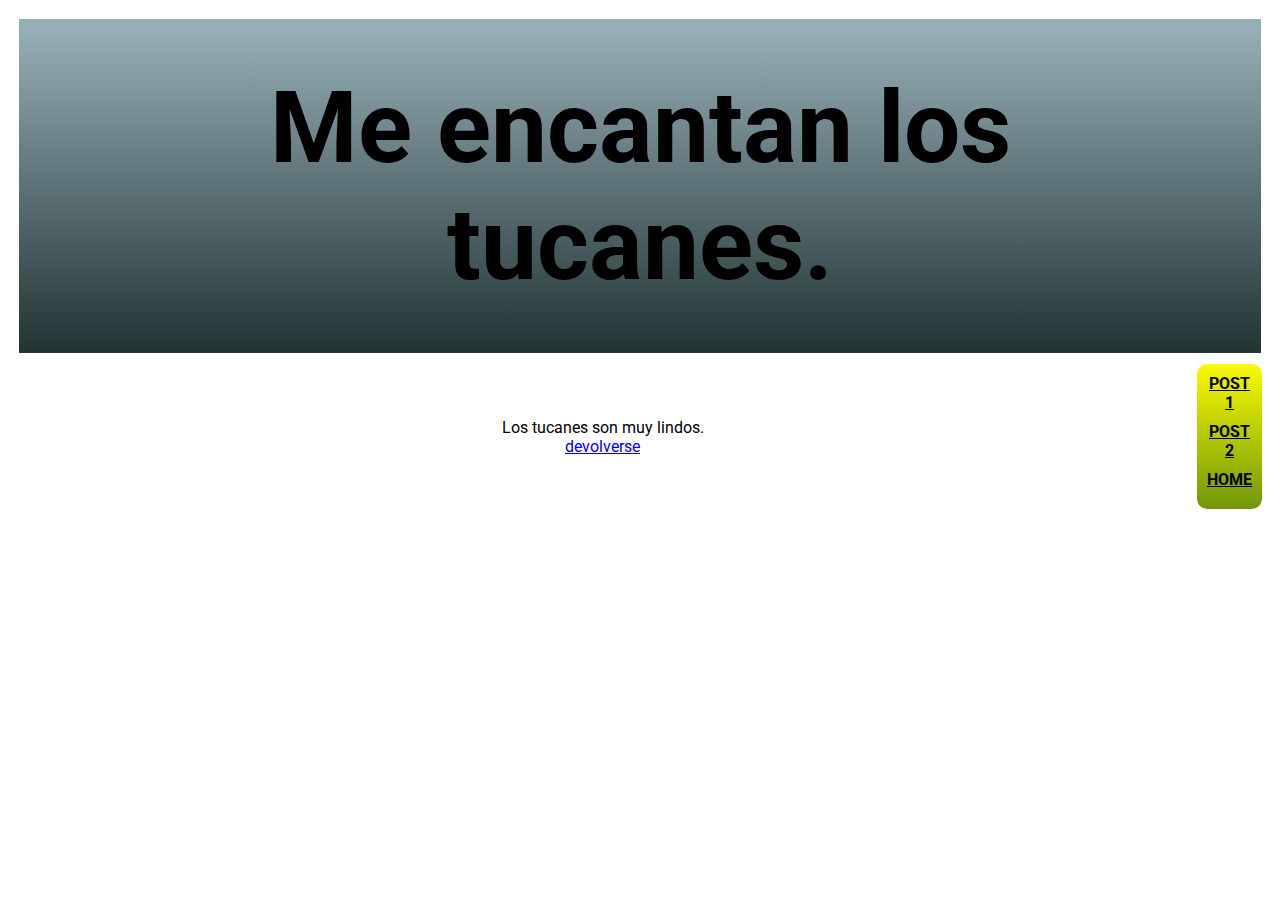
==== post.html @ b788df5d "proyectotest" ====
<!DOCTYPE html>
<html lang="en">
<head>
  <meta charset="UTF-8">
  <meta http-equiv="X-UA-Compatible" content="IE=edge">
  <meta name="viewport" content="width=device-width, initial-scale=1.0">
  <title>Document</title>
  <link rel="stylesheet" href="style.css">
  <link rel="preconnect" href="https://fonts.googleapis.com">
<link rel="preconnect" href="https://fonts.gstatic.com" crossorigin>
<link href="https://fonts.googleapis.com/css2?family=Montserrat:wght@400;700&family=Roboto:wght@400;700&display=swap" rel="stylesheet">
</head>
<body>
  

  <table class="content">
    <tbody>
      <th colspan="2">
        <p class="titulop1">Me encantan los tucanes.</p>
      </th>
      <tr>
        <td class="posts">
          <p>Los tucanes son muy lindos.</p>
          <a href="index.html">devolverse</a>
        </td>
        <td class="sidebar">
          <aside>
            <section><a class="links" href="post.html">POST 1</a></section>
            <section><a class="links" href="post2.html">POST 2</a></section>
            <section><a class="links" href="index.html">HOME</a></section>
          </aside>
        </td>
      </tr>
    </tbody>
   </table>
   
   
</body>
</html>
---- style.css ----
body {
  text-align: center;
  background: white;
}

p {
  font-family: Roboto;
  margin-top: 0;
  margin-bottom: 0;
  margin-left: 0;
  margin-right: 0;
}

a {
  font-family: Roboto;
  margin-bottom: 8px;
}

img {
  box-shadow: 0px 5px 10px rgba(0, 0, 0, 01);
  margin-bottom: 10px;
}

.header {
  font-weight: bold;
  font-size: 100px;
}

.descripcion {
  font-size: 30px;
  background: hsla(60, 100%, 49%, 1);
  background: linear-gradient(90deg, hsla(60, 100%, 49%, 1) 0%, hsla(77, 85%, 32%, 1) 100%);
  padding-bottom: 10px;
  margin-bottom: 10px;
  color: white;
}

.poststext {
  font-size: 25px;
  font-weight: bold;
}

.title {
  font-weight: bold;
  font-size: 30px;
  margin-top: 20px;
  margin-bottom: 20px;
}

.blog-image {
  display: block;
  margin-left: auto;
  margin-right: auto;
  width: 50%;
  margin-bottom: 40px;
}

a.verpost1 {
  appearance: button;
  text-decoration: none;
}

a.verpost2 {
  appearance: button;
  text-decoration: none;
}

.verpost1 {
  background: rgb(87,120,120);
  background: linear-gradient(0deg, rgba(87,120,120,1) 0%, rgba(187,217,227,1) 97%, rgba(190,217,224,1) 100%);
  padding-top: 10px;
  padding-bottom: 10px;
  padding-left: 20px;
  padding-right: 20px;
  color: black;
  font-weight: bold;
  border-style: none;
  border-radius: 6px;
  transition: box-shadow 0.15s, opacity 0.15s;
  cursor: pointer;
  margin-bottom: 10px;
}

.verpost1:hover {
  box-shadow: 0px 0px 10px rgba(0, 0, 0, 0.3)
}

.verpost1:active {
  opacity: 0.8;
}

.verpost2 {
  background-image: rgb(228,208,183);
  background-image: linear-gradient(180deg, rgba(228,208,183,1) 0%, rgba(144,205,148,1) 44%, rgba(119,141,137,1) 100%);
  padding-top: 10px;
  padding-bottom: 10px;
  padding-left: 20px;
  padding-right: 20px;
  color: black;
  font-weight: bold;
  border-style: none;
  border-radius: 6px;
  transition: box-shadow 0.15s, opacity 0.15s;
  cursor: pointer;
  margin-bottom: 10px;
}

.verpost2:hover {
  box-shadow: 0px 0px 10px rgba(0, 0, 0, 0.3)
}

.verpost2:active {
  opacity: 0.8;
}

.posts {
  width: 95%;
}

.sidebar {
  width: 5%;
  vertical-align: top;
  text-align: center;
  border-radius: 10px;
  background: rgb(250,250,0);
  background: linear-gradient(180deg, rgba(250,250,0,1) 0%, rgba(112,150,12,1) 100%);
  transition: all 0.3s;
  padding: 10px;
  height: 100%;
}

.content {
  width: 100%;
  height: 100%;
}

aside {
 font-weight: bold;
}

.titulop1 {
  font-weight: bold;
  font-size: 100px;
  background: rgb(33,51,51);
  background: linear-gradient(0deg, rgba(33,51,51,1) 0%, rgba(150,174,182,1) 97%, rgba(150,173,179,1) 100%);
  padding: 50px;
}

.links {
  text-decoration: underline;
  color: black;
}

section {
  margin-bottom: 10px;
}

.post1 {
  background: rgb(33,51,51);
background: linear-gradient(0deg, rgba(33,51,51,1) 0%, rgba(150,174,182,1) 97%, rgba(150,173,179,1) 100%);
}

.post2 {
  background: rgb(228,208,183);
  background: linear-gradient(0deg, rgba(228,208,183,1) 0%, rgba(111,179,113,1) 44%, rgba(119,141,137,1) 100%);
  border-radius: 10px;
  border: 1px solid;
}

table {
  border-collapse: separate;
  border-spacing: 10px;
}
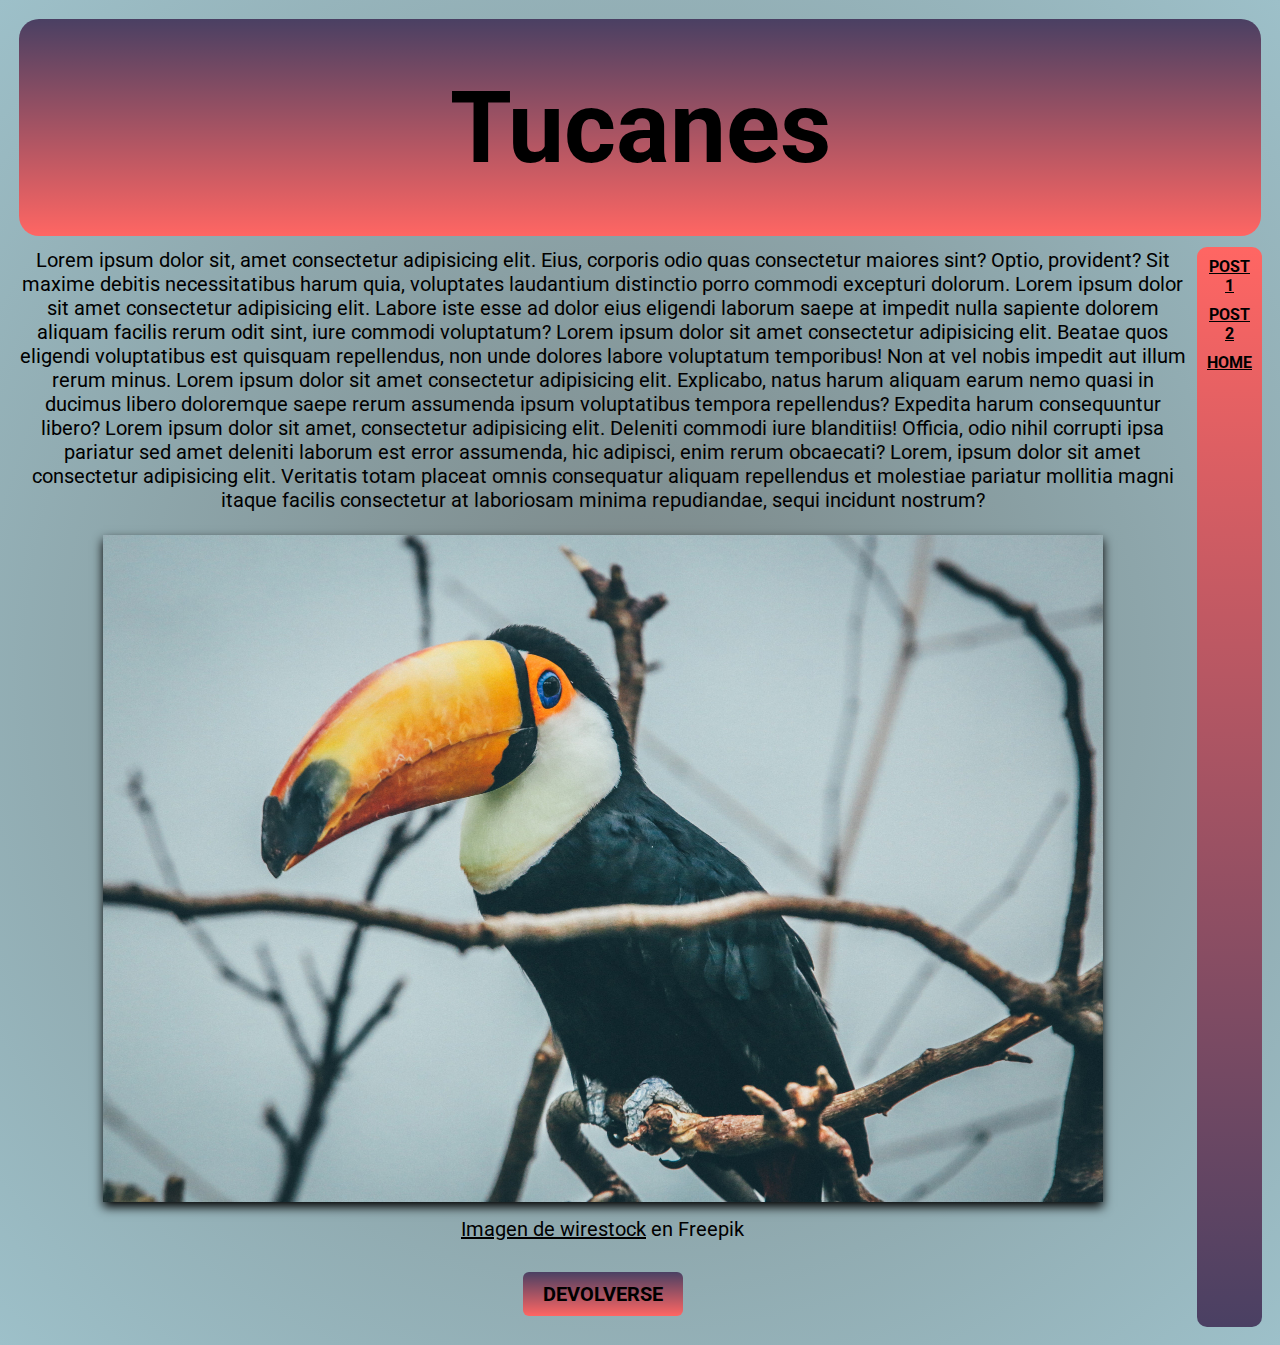
==== commit b2711fac: "proyecto final" ====
--- a/post.html
+++ b/post.html
@@ -4,24 +4,30 @@
   <meta charset="UTF-8">
   <meta http-equiv="X-UA-Compatible" content="IE=edge">
   <meta name="viewport" content="width=device-width, initial-scale=1.0">
-  <title>Document</title>
+  <title>Tucanes</title>
   <link rel="stylesheet" href="style.css">
   <link rel="preconnect" href="https://fonts.googleapis.com">
 <link rel="preconnect" href="https://fonts.gstatic.com" crossorigin>
 <link href="https://fonts.googleapis.com/css2?family=Montserrat:wght@400;700&family=Roboto:wght@400;700&display=swap" rel="stylesheet">
 </head>
-<body>
+<body class="bodypost1">
   
 
   <table class="content">
     <tbody>
       <th colspan="2">
-        <p class="titulop1">Me encantan los tucanes.</p>
+        <p class="titulop1">Tucanes</p>
       </th>
       <tr>
         <td class="posts">
-          <p>Los tucanes son muy lindos.</p>
-          <a href="index.html">devolverse</a>
+          <p>Lorem ipsum dolor sit, amet consectetur adipisicing elit. Eius, corporis odio quas consectetur maiores sint? Optio, provident? Sit maxime debitis necessitatibus harum quia, voluptates laudantium distinctio porro commodi excepturi dolorum. Lorem ipsum dolor sit amet consectetur adipisicing elit. Labore iste esse ad dolor eius eligendi laborum saepe at impedit nulla sapiente dolorem aliquam facilis rerum odit sint, iure commodi voluptatum?
+            Lorem ipsum dolor sit amet consectetur adipisicing elit. Beatae quos eligendi voluptatibus est quisquam repellendus, non unde dolores labore voluptatum temporibus! Non at vel nobis impedit aut illum rerum minus. Lorem ipsum dolor sit amet consectetur adipisicing elit. Explicabo, natus harum aliquam earum nemo quasi in ducimus libero doloremque saepe rerum assumenda ipsum voluptatibus tempora repellendus? Expedita harum consequuntur libero? Lorem ipsum dolor sit amet, consectetur adipisicing elit. Deleniti commodi iure blanditiis! Officia, odio nihil corrupti ipsa pariatur sed amet deleniti laborum est error assumenda, hic adipisci, enim rerum obcaecati? Lorem, ipsum dolor sit amet consectetur adipisicing elit. Veritatis totam placeat omnis consequatur aliquam repellendus et molestiae pariatur mollitia magni itaque facilis consectetur at laboriosam minima repudiandae, sequi incidunt nostrum?
+          </p>
+          <br>
+          <img src="images/tucan.jpg" alt="">
+          <p class="link"><a target="_blank" class="link" href="https://www.freepik.es/foto-gratis/disparo-amplio-enfoque-selectivo-tucan-rama-arbol_7908985.htm#query=tucan%20tucan&position=0&from_view=search&track=sph">Imagen de wirestock</a> en Freepik</p>
+          <br>
+          <a class="devolverse" href="index.html">DEVOLVERSE</a>
         </td>
         <td class="sidebar">
           <aside>
@@ -33,7 +39,5 @@
       </tr>
     </tbody>
    </table>
-   
-   
 </body>
 </html>--- a/style.css
+++ b/style.css
@@ -1,6 +1,6 @@
 body {
   text-align: center;
-  background: white;
+  background: rgb(255, 255, 255);
 }
 
 p {
@@ -24,15 +24,19 @@
 .header {
   font-weight: bold;
   font-size: 100px;
+  
 }
 
 .descripcion {
   font-size: 30px;
-  background: hsla(60, 100%, 49%, 1);
-  background: linear-gradient(90deg, hsla(60, 100%, 49%, 1) 0%, hsla(77, 85%, 32%, 1) 100%);
-  padding-bottom: 10px;
-  margin-bottom: 10px;
-  color: white;
+  
+  padding-bottom: 10px;
+  margin-bottom: 10px;
+  background: rgb(255,102,99);
+  background: linear-gradient(0deg, rgba(255,102,99,1) 0%, rgba(74,64,99,1) 100%);
+  border-radius: 20px;
+  padding-left: 10px;
+  padding-right: 10px;
 }
 
 .poststext {
@@ -52,7 +56,7 @@
   margin-left: auto;
   margin-right: auto;
   width: 50%;
-  margin-bottom: 40px;
+  margin-bottom: 10px;
 }
 
 a.verpost1 {
@@ -115,6 +119,8 @@
 
 .posts {
   width: 95%;
+  font-size: 20px;
+  vertical-align: top;
 }
 
 .sidebar {
@@ -122,8 +128,8 @@
   vertical-align: top;
   text-align: center;
   border-radius: 10px;
-  background: rgb(250,250,0);
-  background: linear-gradient(180deg, rgba(250,250,0,1) 0%, rgba(112,150,12,1) 100%);
+  background: rgb(255,102,99);
+  background: linear-gradient(180deg, rgba(255,102,99,1) 0%, rgba(74,64,99,1) 100%);
   transition: all 0.3s;
   padding: 10px;
   height: 100%;
@@ -141,9 +147,10 @@
 .titulop1 {
   font-weight: bold;
   font-size: 100px;
-  background: rgb(33,51,51);
-  background: linear-gradient(0deg, rgba(33,51,51,1) 0%, rgba(150,174,182,1) 97%, rgba(150,173,179,1) 100%);
+  background: rgb(255,102,99);
+  background: linear-gradient(0deg, rgba(255,102,99,1) 0%, rgba(74,64,99,1) 100%);
   padding: 50px;
+  border-radius: 20px;
 }
 
 .links {
@@ -171,3 +178,42 @@
   border-collapse: separate;
   border-spacing: 10px;
 }
+
+.bodypost1 {
+  background: rgb(97,120,120);
+background: radial-gradient(circle, rgb(122, 133, 133) 0%, rgb(157, 192, 201) 100%);
+}
+
+.bodypost2 {
+  background: hsla(33, 45%, 81%, 1);
+  background: linear-gradient(90deg, hsla(33, 45%, 81%, 1) 0%, hsla(124, 38%, 68%, 1) 50%, hsla(169, 9%, 51%, 1) 100%);
+}
+
+a.devolverse {
+  appearance: button;
+  text-decoration: none;
+}
+
+.devolverse {
+  background: rgb(255,102,99);
+  background: linear-gradient(0deg, rgba(255,102,99,1) 0%, rgba(74,64,99,1) 100%);
+  padding-top: 10px;
+  padding-bottom: 10px;
+  padding-left: 20px;
+  padding-right: 20px;
+  color: black;
+  font-weight: bold;
+  border-style: none;
+  border-radius: 6px;
+  transition: box-shadow 0.15s, opacity 0.15s;
+  cursor: pointer;
+  margin-bottom: 10px;
+}
+
+a.link {
+color: black;
+}
+
+p.link {
+  margin-bottom: 8px;
+}